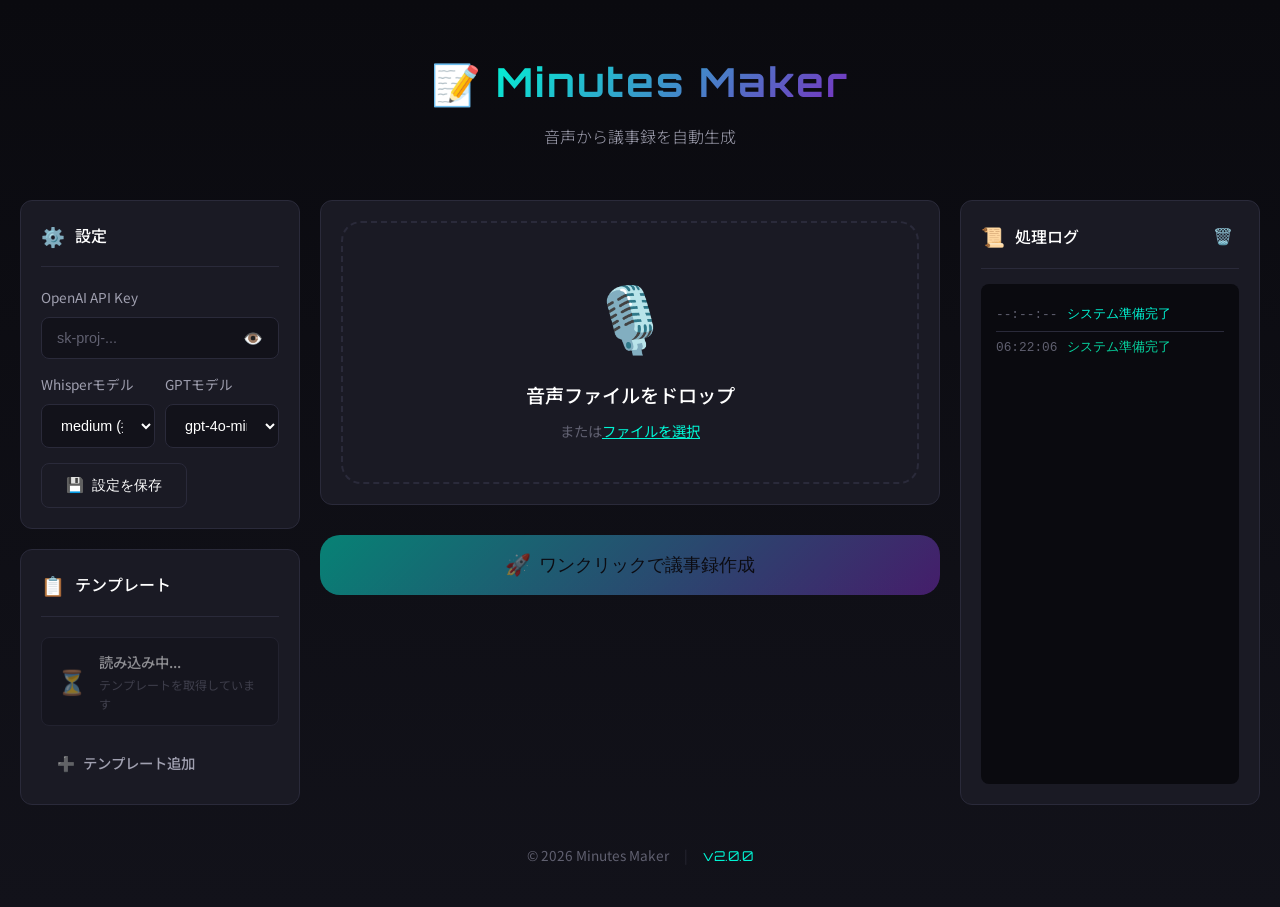
==== web/index.html @ 72e7432a "初期コミット: 会議議事録自動作成アプリ - Whisperによる音声文字起こし - ChatGPT APIによる要約 - Excelテンプレートへの自動書き込み - FastAPI + HTML/C" ====
<!DOCTYPE html>
<html lang="ja">
<head>
    <meta charset="UTF-8">
    <meta name="viewport" content="width=device-width, initial-scale=1.0">
    <title>議事録メーカー | Minutes Maker</title>
    <link rel="preconnect" href="https://fonts.googleapis.com">
    <link rel="preconnect" href="https://fonts.gstatic.com" crossorigin>
    <link href="https://fonts.googleapis.com/css2?family=Noto+Sans+JP:wght@300;400;500;700&family=Orbitron:wght@400;700&display=swap" rel="stylesheet">
    <link rel="stylesheet" href="static/style.css">
</head>
<body>
    <div class="app-container">
        <!-- ヘッダー -->
        <header class="header">
            <div class="logo">
                <span class="logo-icon">📝</span>
                <h1>Minutes Maker</h1>
            </div>
            <p class="tagline">音声から議事録を自動生成</p>
        </header>

        <!-- メインコンテンツ -->
        <main class="main-content">
            <!-- 左パネル: 設定 -->
            <aside class="sidebar">
                <div class="card settings-card">
                    <h2 class="card-title">
                        <span class="icon">⚙️</span>
                        設定
                    </h2>
                    
                    <div class="form-group">
                        <label for="api-key">OpenAI API Key</label>
                        <div class="input-with-icon">
                            <input type="password" id="api-key" placeholder="sk-proj-..." />
                            <button class="icon-btn toggle-visibility" title="表示切替">👁️</button>
                        </div>
                    </div>

                    <div class="form-row">
                        <div class="form-group">
                            <label for="whisper-model">Whisperモデル</label>
                            <select id="whisper-model">
                                <option value="tiny">tiny (最速)</option>
                                <option value="base">base</option>
                                <option value="small">small</option>
                                <option value="medium" selected>medium (推奨)</option>
                                <option value="large">large (高精度)</option>
                            </select>
                        </div>
                        <div class="form-group">
                            <label for="gpt-model">GPTモデル</label>
                            <select id="gpt-model">
                                <option value="gpt-4o-mini" selected>gpt-4o-mini</option>
                                <option value="gpt-4o">gpt-4o</option>
                                <option value="gpt-4-turbo">gpt-4-turbo</option>
                            </select>
                        </div>
                    </div>

                    <button class="btn btn-secondary save-settings">
                        <span class="icon">💾</span>
                        設定を保存
                    </button>
                </div>

                <!-- テンプレート選択 -->
                <div class="card template-card">
                    <h2 class="card-title">
                        <span class="icon">📋</span>
                        テンプレート
                    </h2>
                    
                    <div class="template-list">
                        <!-- テンプレートは動的に読み込まれます -->
                        <div class="template-item" style="opacity: 0.5;">
                            <div class="template-icon">⏳</div>
                            <div class="template-info">
                                <h3>読み込み中...</h3>
                                <p>テンプレートを取得しています</p>
                            </div>
                        </div>
                    </div>

                    <a href="/template-manager" class="btn btn-ghost add-template">
                        <span class="icon">➕</span>
                        テンプレート追加
                    </a>
                </div>
            </aside>

            <!-- 中央パネル: メイン操作 -->
            <section class="main-panel">
                <!-- アップロードエリア -->
                <div class="card upload-card">
                    <div class="upload-zone" id="upload-zone">
                        <div class="upload-content">
                            <div class="upload-icon">🎙️</div>
                            <h3>音声ファイルをドロップ</h3>
                            <p>または<span class="browse-link">ファイルを選択</span></p>
                            <input type="file" id="audio-file" accept=".m4a,.mp3,.wav,.mp4,.webm,.ogg,.flac" hidden />
                        </div>
                        <div class="file-info hidden" id="file-info">
                            <div class="file-icon">🎵</div>
                            <div class="file-details">
                                <span class="file-name" id="file-name">audio.m4a</span>
                                <span class="file-size" id="file-size">12.4 MB</span>
                            </div>
                            <button class="icon-btn remove-file" title="削除">✕</button>
                        </div>
                    </div>
                </div>

                <!-- 実行ボタン -->
                <button class="btn btn-primary run-btn" id="run-btn" disabled>
                    <span class="btn-icon">🚀</span>
                    <span class="btn-text">ワンクリックで議事録作成</span>
                    <div class="btn-glow"></div>
                </button>

                <!-- プログレス表示 -->
                <div class="card progress-card hidden" id="progress-card">
                    <div class="progress-header">
                        <h3 id="progress-title">処理中...</h3>
                        <span class="progress-percent" id="progress-percent">0%</span>
                    </div>
                    <div class="progress-bar">
                        <div class="progress-fill" id="progress-fill"></div>
                    </div>
                    <div class="progress-steps">
                        <div class="step" id="step-1">
                            <div class="step-icon">🎙️</div>
                            <span>文字起こし</span>
                        </div>
                        <div class="step" id="step-2">
                            <div class="step-icon">🤖</div>
                            <span>AI要約</span>
                        </div>
                        <div class="step" id="step-3">
                            <div class="step-icon">📊</div>
                            <span>Excel生成</span>
                        </div>
                    </div>
                </div>

                <!-- 結果表示 -->
                <div class="card result-card hidden" id="result-card">
                    <div class="result-header">
                        <div class="result-icon success">✅</div>
                        <h3>議事録作成完了！</h3>
                    </div>
                    
                    <!-- 文字起こし結果 -->
                    <div class="result-section">
                        <div class="result-section-header" onclick="toggleSection('transcript-section')">
                            <h4>🎙️ 文字起こし結果</h4>
                            <span class="toggle-icon">▼</span>
                        </div>
                        <div class="result-section-content" id="transcript-section">
                            <pre id="transcript-text" style="white-space: pre-wrap; font-size: 0.85rem; max-height: 200px; overflow-y: auto; background: var(--bg-primary); padding: 15px; border-radius: 8px;"></pre>
                        </div>
                    </div>
                    
                    <!-- AI要約結果 -->
                    <div class="result-section">
                        <div class="result-section-header" onclick="toggleSection('summary-section')">
                            <h4>🤖 AI要約結果</h4>
                            <span class="toggle-icon">▼</span>
                        </div>
                        <div class="result-section-content" id="summary-section">
                            <div id="summary-content" style="font-size: 0.9rem;"></div>
                        </div>
                    </div>
                    
                    <!-- ファイル情報 -->
                    <div class="result-file" style="margin-top: 20px;">
                        <div class="file-preview">
                            <span class="excel-icon">📊</span>
                            <div class="file-info">
                                <span class="file-name" id="result-filename">所属長会議_meeting_20260108.xlsx</span>
                                <span class="file-path" id="result-path">output/</span>
                            </div>
                        </div>
                        <div class="result-actions">
                            <button class="btn btn-secondary" id="download-btn">
                                <span class="icon">⬇️</span>
                                ダウンロード
                            </button>
                            <button class="btn btn-ghost" id="open-folder-btn">
                                <span class="icon">📁</span>
                                フォルダを開く
                            </button>
                        </div>
                    </div>
                </div>
                
                <script>
                    function toggleSection(sectionId) {
                        const section = document.getElementById(sectionId);
                        const header = section.previousElementSibling;
                        const icon = header.querySelector('.toggle-icon');
                        
                        if (section.style.display === 'none') {
                            section.style.display = 'block';
                            icon.textContent = '▼';
                        } else {
                            section.style.display = 'none';
                            icon.textContent = '▶';
                        }
                    }
                </script>
            </section>

            <!-- 右パネル: ログ -->
            <aside class="log-panel">
                <div class="card log-card">
                    <div class="log-header">
                        <h2 class="card-title">
                            <span class="icon">📜</span>
                            処理ログ
                        </h2>
                        <button class="icon-btn clear-log" title="クリア">🗑️</button>
                    </div>
                    <div class="log-content" id="log-content">
                        <div class="log-entry info">
                            <span class="log-time">--:--:--</span>
                            <span class="log-message">システム準備完了</span>
                        </div>
                    </div>
                </div>
            </aside>
        </main>

        <!-- フッター -->
        <footer class="footer">
            <span>© 2026 Minutes Maker</span>
            <span class="separator">|</span>
            <span class="version">v2.0.0</span>
        </footer>
    </div>

    <script src="static/app.js"></script>
</body>
</html>
---- web/static/style.css ----
/* ========================================
   議事録メーカー - Minutes Maker
   Modern Dark Theme with Neon Accents
   ======================================== */

:root {
    /* カラーパレット */
    --bg-primary: #0a0a0f;
    --bg-secondary: #12121a;
    --bg-card: #1a1a24;
    --bg-card-hover: #22222e;
    
    --accent-primary: #00f5d4;
    --accent-secondary: #7b2cbf;
    --accent-tertiary: #f72585;
    --accent-warning: #ffd60a;
    --accent-success: #06d6a0;
    --accent-error: #ef476f;
    
    --text-primary: #ffffff;
    --text-secondary: #a0a0b0;
    --text-muted: #606070;
    
    --border-color: #2a2a3a;
    --border-glow: rgba(0, 245, 212, 0.3);
    
    /* グラデーション */
    --gradient-primary: linear-gradient(135deg, var(--accent-primary), var(--accent-secondary));
    --gradient-bg: linear-gradient(180deg, #0a0a0f 0%, #12121a 100%);
    
    /* シャドウ */
    --shadow-sm: 0 2px 8px rgba(0, 0, 0, 0.3);
    --shadow-md: 0 4px 20px rgba(0, 0, 0, 0.4);
    --shadow-lg: 0 8px 40px rgba(0, 0, 0, 0.5);
    --shadow-glow: 0 0 30px rgba(0, 245, 212, 0.2);
    
    /* トランジション */
    --transition-fast: 0.15s ease;
    --transition-normal: 0.3s ease;
    --transition-slow: 0.5s ease;
    
    /* ボーダー半径 */
    --radius-sm: 8px;
    --radius-md: 12px;
    --radius-lg: 20px;
    --radius-full: 9999px;
}

/* ========================================
   リセット & ベース
   ======================================== */

*, *::before, *::after {
    margin: 0;
    padding: 0;
    box-sizing: border-box;
}

html {
    font-size: 16px;
    scroll-behavior: smooth;
}

body {
    font-family: 'Noto Sans JP', -apple-system, BlinkMacSystemFont, sans-serif;
    background: var(--gradient-bg);
    color: var(--text-primary);
    min-height: 100vh;
    line-height: 1.6;
    -webkit-font-smoothing: antialiased;
}

/* ========================================
   アプリコンテナ
   ======================================== */

.app-container {
    display: flex;
    flex-direction: column;
    min-height: 100vh;
    max-width: 1600px;
    margin: 0 auto;
    padding: 20px;
}

/* ========================================
   ヘッダー
   ======================================== */

.header {
    text-align: center;
    padding: 30px 0;
    margin-bottom: 20px;
}

.logo {
    display: flex;
    align-items: center;
    justify-content: center;
    gap: 15px;
    margin-bottom: 10px;
}

.logo-icon {
    font-size: 2.5rem;
    animation: float 3s ease-in-out infinite;
}

@keyframes float {
    0%, 100% { transform: translateY(0); }
    50% { transform: translateY(-8px); }
}

.logo h1 {
    font-family: 'Orbitron', sans-serif;
    font-size: 2.5rem;
    font-weight: 700;
    background: var(--gradient-primary);
    -webkit-background-clip: text;
    -webkit-text-fill-color: transparent;
    background-clip: text;
    letter-spacing: 2px;
}

.tagline {
    color: var(--text-secondary);
    font-size: 1rem;
    font-weight: 300;
}

/* ========================================
   メインコンテンツ
   ======================================== */

.main-content {
    display: grid;
    grid-template-columns: 280px 1fr 300px;
    gap: 20px;
    flex: 1;
}

/* ========================================
   カード
   ======================================== */

.card {
    background: var(--bg-card);
    border: 1px solid var(--border-color);
    border-radius: var(--radius-md);
    padding: 20px;
    transition: var(--transition-normal);
}

.card:hover {
    border-color: var(--accent-primary);
    box-shadow: var(--shadow-glow);
}

.card-title {
    display: flex;
    align-items: center;
    gap: 10px;
    font-size: 1rem;
    font-weight: 500;
    color: var(--text-primary);
    margin-bottom: 20px;
    padding-bottom: 15px;
    border-bottom: 1px solid var(--border-color);
}

.card-title .icon {
    font-size: 1.2rem;
}

/* ========================================
   サイドバー
   ======================================== */

.sidebar {
    display: flex;
    flex-direction: column;
    gap: 20px;
}

/* フォームグループ */
.form-group {
    margin-bottom: 15px;
}

.form-group label {
    display: block;
    font-size: 0.85rem;
    color: var(--text-secondary);
    margin-bottom: 8px;
}

.form-row {
    display: grid;
    grid-template-columns: 1fr 1fr;
    gap: 10px;
}

/* インプット */
input, select {
    width: 100%;
    padding: 12px 15px;
    background: var(--bg-secondary);
    border: 1px solid var(--border-color);
    border-radius: var(--radius-sm);
    color: var(--text-primary);
    font-size: 0.9rem;
    transition: var(--transition-fast);
}

input:focus, select:focus {
    outline: none;
    border-color: var(--accent-primary);
    box-shadow: 0 0 0 3px rgba(0, 245, 212, 0.1);
}

input::placeholder {
    color: var(--text-muted);
}

.input-with-icon {
    position: relative;
    display: flex;
    align-items: center;
}

.input-with-icon input {
    padding-right: 45px;
}

.input-with-icon .icon-btn {
    position: absolute;
    right: 10px;
}

/* ========================================
   テンプレートリスト
   ======================================== */

.template-list {
    display: flex;
    flex-direction: column;
    gap: 10px;
    margin-bottom: 15px;
}

.template-item {
    display: flex;
    align-items: center;
    gap: 12px;
    padding: 12px 15px;
    background: var(--bg-secondary);
    border: 1px solid var(--border-color);
    border-radius: var(--radius-sm);
    cursor: pointer;
    transition: var(--transition-fast);
}

.template-item:hover {
    background: var(--bg-card-hover);
    border-color: var(--accent-primary);
}

.template-item.active {
    background: rgba(0, 245, 212, 0.1);
    border-color: var(--accent-primary);
}

.template-icon {
    font-size: 1.5rem;
}

.template-info h3 {
    font-size: 0.9rem;
    font-weight: 500;
    margin-bottom: 2px;
}

.template-info p {
    font-size: 0.75rem;
    color: var(--text-muted);
}

.check-mark {
    margin-left: auto;
    color: var(--accent-primary);
    font-weight: bold;
    opacity: 0;
    transition: var(--transition-fast);
}

.template-item.active .check-mark {
    opacity: 1;
}

/* ========================================
   ボタン
   ======================================== */

.btn {
    display: inline-flex;
    align-items: center;
    justify-content: center;
    gap: 8px;
    padding: 12px 24px;
    font-size: 0.9rem;
    font-weight: 500;
    border: none;
    border-radius: var(--radius-sm);
    cursor: pointer;
    transition: var(--transition-normal);
    text-decoration: none;
}

.btn:disabled {
    opacity: 0.5;
    cursor: not-allowed;
}

.btn-primary {
    position: relative;
    background: var(--gradient-primary);
    color: var(--bg-primary);
    font-size: 1.1rem;
    padding: 18px 40px;
    border-radius: var(--radius-lg);
    overflow: hidden;
}

.btn-primary:not(:disabled):hover {
    transform: translateY(-2px);
    box-shadow: var(--shadow-glow), var(--shadow-md);
}

.btn-primary:not(:disabled):active {
    transform: translateY(0);
}

.btn-glow {
    position: absolute;
    inset: 0;
    background: linear-gradient(90deg, transparent, rgba(255,255,255,0.3), transparent);
    transform: translateX(-100%);
}

.btn-primary:not(:disabled):hover .btn-glow {
    animation: shimmer 1.5s infinite;
}

@keyframes shimmer {
    100% { transform: translateX(100%); }
}

.btn-secondary {
    background: var(--bg-card);
    color: var(--text-primary);
    border: 1px solid var(--border-color);
}

.btn-secondary:hover {
    background: var(--bg-card-hover);
    border-color: var(--accent-primary);
}

.btn-ghost {
    background: transparent;
    color: var(--text-secondary);
    padding: 10px 16px;
}

.btn-ghost:hover {
    color: var(--accent-primary);
    background: rgba(0, 245, 212, 0.1);
}

.icon-btn {
    display: flex;
    align-items: center;
    justify-content: center;
    width: 32px;
    height: 32px;
    background: transparent;
    border: none;
    border-radius: var(--radius-sm);
    cursor: pointer;
    transition: var(--transition-fast);
    font-size: 1rem;
}

.icon-btn:hover {
    background: var(--bg-card-hover);
}

/* ========================================
   メインパネル
   ======================================== */

.main-panel {
    display: flex;
    flex-direction: column;
    gap: 20px;
}

/* アップロードゾーン */
.upload-zone {
    position: relative;
    min-height: 200px;
    border: 2px dashed var(--border-color);
    border-radius: var(--radius-lg);
    display: flex;
    align-items: center;
    justify-content: center;
    transition: var(--transition-normal);
    cursor: pointer;
}

.upload-zone:hover,
.upload-zone.dragover {
    border-color: var(--accent-primary);
    background: rgba(0, 245, 212, 0.05);
}

.upload-zone.dragover {
    transform: scale(1.02);
}

.upload-content {
    text-align: center;
    padding: 40px;
}

.upload-icon {
    font-size: 4rem;
    margin-bottom: 15px;
    animation: pulse 2s ease-in-out infinite;
}

@keyframes pulse {
    0%, 100% { transform: scale(1); opacity: 1; }
    50% { transform: scale(1.1); opacity: 0.8; }
}

.upload-content h3 {
    font-size: 1.2rem;
    font-weight: 500;
    margin-bottom: 8px;
}

.upload-content p {
    color: var(--text-muted);
    font-size: 0.9rem;
}

.browse-link {
    color: var(--accent-primary);
    cursor: pointer;
    text-decoration: underline;
}

.file-info {
    display: flex;
    align-items: center;
    gap: 15px;
    padding: 20px 30px;
    width: 100%;
}

.file-icon {
    font-size: 2.5rem;
}

.file-details {
    display: flex;
    flex-direction: column;
    flex: 1;
}

.file-name {
    font-weight: 500;
    font-size: 1rem;
}

.file-size {
    font-size: 0.85rem;
    color: var(--text-muted);
}

.hidden {
    display: none !important;
}

/* 実行ボタン */
.run-btn {
    width: 100%;
    margin: 10px 0;
}

.run-btn .btn-icon {
    font-size: 1.3rem;
}

/* ========================================
   プログレス
   ======================================== */

.progress-card {
    padding: 25px;
}

.progress-header {
    display: flex;
    justify-content: space-between;
    align-items: center;
    margin-bottom: 15px;
}

.progress-header h3 {
    font-size: 1rem;
    font-weight: 500;
}

.progress-percent {
    font-family: 'Orbitron', sans-serif;
    font-size: 1.2rem;
    color: var(--accent-primary);
}

.progress-bar {
    height: 8px;
    background: var(--bg-secondary);
    border-radius: var(--radius-full);
    overflow: hidden;
    margin-bottom: 25px;
}

.progress-fill {
    height: 100%;
    width: 0%;
    background: var(--gradient-primary);
    border-radius: var(--radius-full);
    transition: width 0.5s ease;
}

.progress-steps {
    display: flex;
    justify-content: space-between;
}

.step {
    display: flex;
    flex-direction: column;
    align-items: center;
    gap: 8px;
    opacity: 0.4;
    transition: var(--transition-normal);
}

.step.active {
    opacity: 1;
}

.step.completed {
    opacity: 1;
}

.step.completed .step-icon {
    background: var(--accent-success);
}

.step-icon {
    width: 50px;
    height: 50px;
    display: flex;
    align-items: center;
    justify-content: center;
    background: var(--bg-secondary);
    border-radius: 50%;
    font-size: 1.3rem;
    transition: var(--transition-normal);
}

.step.active .step-icon {
    background: var(--accent-primary);
    animation: pulse 1s ease-in-out infinite;
}

.step span {
    font-size: 0.8rem;
    color: var(--text-secondary);
}

/* ========================================
   結果カード
   ======================================== */

.result-card {
    padding: 30px;
}

.result-header {
    display: flex;
    align-items: center;
    gap: 15px;
    margin-bottom: 25px;
}

.result-icon {
    width: 60px;
    height: 60px;
    display: flex;
    align-items: center;
    justify-content: center;
    border-radius: 50%;
    font-size: 1.8rem;
}

.result-icon.success {
    background: rgba(6, 214, 160, 0.2);
}

.result-header h3 {
    font-size: 1.3rem;
    font-weight: 600;
}

.result-file {
    background: var(--bg-secondary);
    border-radius: var(--radius-md);
    padding: 20px;
}

.file-preview {
    display: flex;
    align-items: center;
    gap: 15px;
    margin-bottom: 20px;
}

.excel-icon {
    font-size: 2.5rem;
}

.file-preview .file-info {
    padding: 0;
    flex-direction: column;
    align-items: flex-start;
}

.file-path {
    font-size: 0.8rem;
    color: var(--text-muted);
}

.result-actions {
    display: flex;
    gap: 10px;
}

/* ========================================
   ログパネル
   ======================================== */

.log-panel {
    display: flex;
    flex-direction: column;
}

.log-card {
    flex: 1;
    display: flex;
    flex-direction: column;
}

.log-header {
    display: flex;
    justify-content: space-between;
    align-items: center;
    margin-bottom: 15px;
    padding-bottom: 15px;
    border-bottom: 1px solid var(--border-color);
}

.log-header .card-title {
    margin: 0;
    padding: 0;
    border: 0;
}

.log-content {
    flex: 1;
    background: var(--bg-primary);
    border-radius: var(--radius-sm);
    padding: 15px;
    font-family: 'SF Mono', 'Monaco', 'Inconsolata', monospace;
    font-size: 0.8rem;
    overflow-y: auto;
    max-height: 500px;
}

.log-entry {
    display: flex;
    gap: 10px;
    padding: 6px 0;
    border-bottom: 1px solid var(--border-color);
}

.log-entry:last-child {
    border-bottom: none;
}

.log-time {
    color: var(--text-muted);
    flex-shrink: 0;
}

.log-message {
    color: var(--text-secondary);
    word-break: break-all;
}

.log-entry.info .log-message {
    color: var(--accent-primary);
}

.log-entry.success .log-message {
    color: var(--accent-success);
}

.log-entry.error .log-message {
    color: var(--accent-error);
}

.log-entry.warning .log-message {
    color: var(--accent-warning);
}

/* ========================================
   結果セクション
   ======================================== */

.result-section {
    margin-bottom: 15px;
    border: 1px solid var(--border-color);
    border-radius: 8px;
    overflow: hidden;
}

.result-section-header {
    display: flex;
    justify-content: space-between;
    align-items: center;
    padding: 12px 15px;
    background: var(--bg-secondary);
    cursor: pointer;
    transition: background 0.2s;
}

.result-section-header:hover {
    background: var(--bg-tertiary);
}

.result-section-header h4 {
    margin: 0;
    font-size: 0.95rem;
    color: var(--text-primary);
}

.toggle-icon {
    color: var(--text-muted);
    font-size: 0.8rem;
    transition: transform 0.2s;
}

.result-section-content {
    padding: 15px;
    background: var(--bg-primary);
    border-top: 1px solid var(--border-color);
}

.summary-item {
    margin-bottom: 12px;
    padding-bottom: 12px;
    border-bottom: 1px solid var(--border-color);
}

.summary-item:last-child {
    margin-bottom: 0;
    padding-bottom: 0;
    border-bottom: none;
}

.summary-item-label {
    font-weight: 600;
    color: var(--accent-primary);
    margin-bottom: 5px;
    font-size: 0.9rem;
}

.summary-item-value {
    color: var(--text-secondary);
    line-height: 1.5;
    white-space: pre-wrap;
}

/* ========================================
   フッター
   ======================================== */

.footer {
    display: flex;
    align-items: center;
    justify-content: center;
    gap: 15px;
    padding: 20px;
    margin-top: 20px;
    color: var(--text-muted);
    font-size: 0.85rem;
}

.separator {
    opacity: 0.3;
}

.version {
    font-family: 'Orbitron', sans-serif;
    color: var(--accent-primary);
}

/* ========================================
   レスポンシブ
   ======================================== */

@media (max-width: 1200px) {
    .main-content {
        grid-template-columns: 250px 1fr;
    }
    
    .log-panel {
        display: none;
    }
}

@media (max-width: 900px) {
    .main-content {
        grid-template-columns: 1fr;
    }
    
    .sidebar {
        order: 2;
    }
    
    .main-panel {
        order: 1;
    }
}

@media (max-width: 600px) {
    .app-container {
        padding: 10px;
    }
    
    .logo h1 {
        font-size: 1.8rem;
    }
    
    .card {
        padding: 15px;
    }
    
    .form-row {
        grid-template-columns: 1fr;
    }
    
    .btn-primary {
        padding: 15px 25px;
        font-size: 1rem;
    }
}

/* ========================================
   アニメーション
   ======================================== */

@keyframes fadeIn {
    from { opacity: 0; transform: translateY(10px); }
    to { opacity: 1; transform: translateY(0); }
}

.card {
    animation: fadeIn 0.5s ease forwards;
}

.sidebar .card:nth-child(1) { animation-delay: 0.1s; }
.sidebar .card:nth-child(2) { animation-delay: 0.2s; }
.main-panel .card:nth-child(1) { animation-delay: 0.15s; }
.log-panel .card { animation-delay: 0.25s; }

/* スクロールバー */
::-webkit-scrollbar {
    width: 8px;
    height: 8px;
}

::-webkit-scrollbar-track {
    background: var(--bg-secondary);
    border-radius: var(--radius-full);
}

::-webkit-scrollbar-thumb {
    background: var(--border-color);
    border-radius: var(--radius-full);
}

::-webkit-scrollbar-thumb:hover {
    background: var(--text-muted);
}
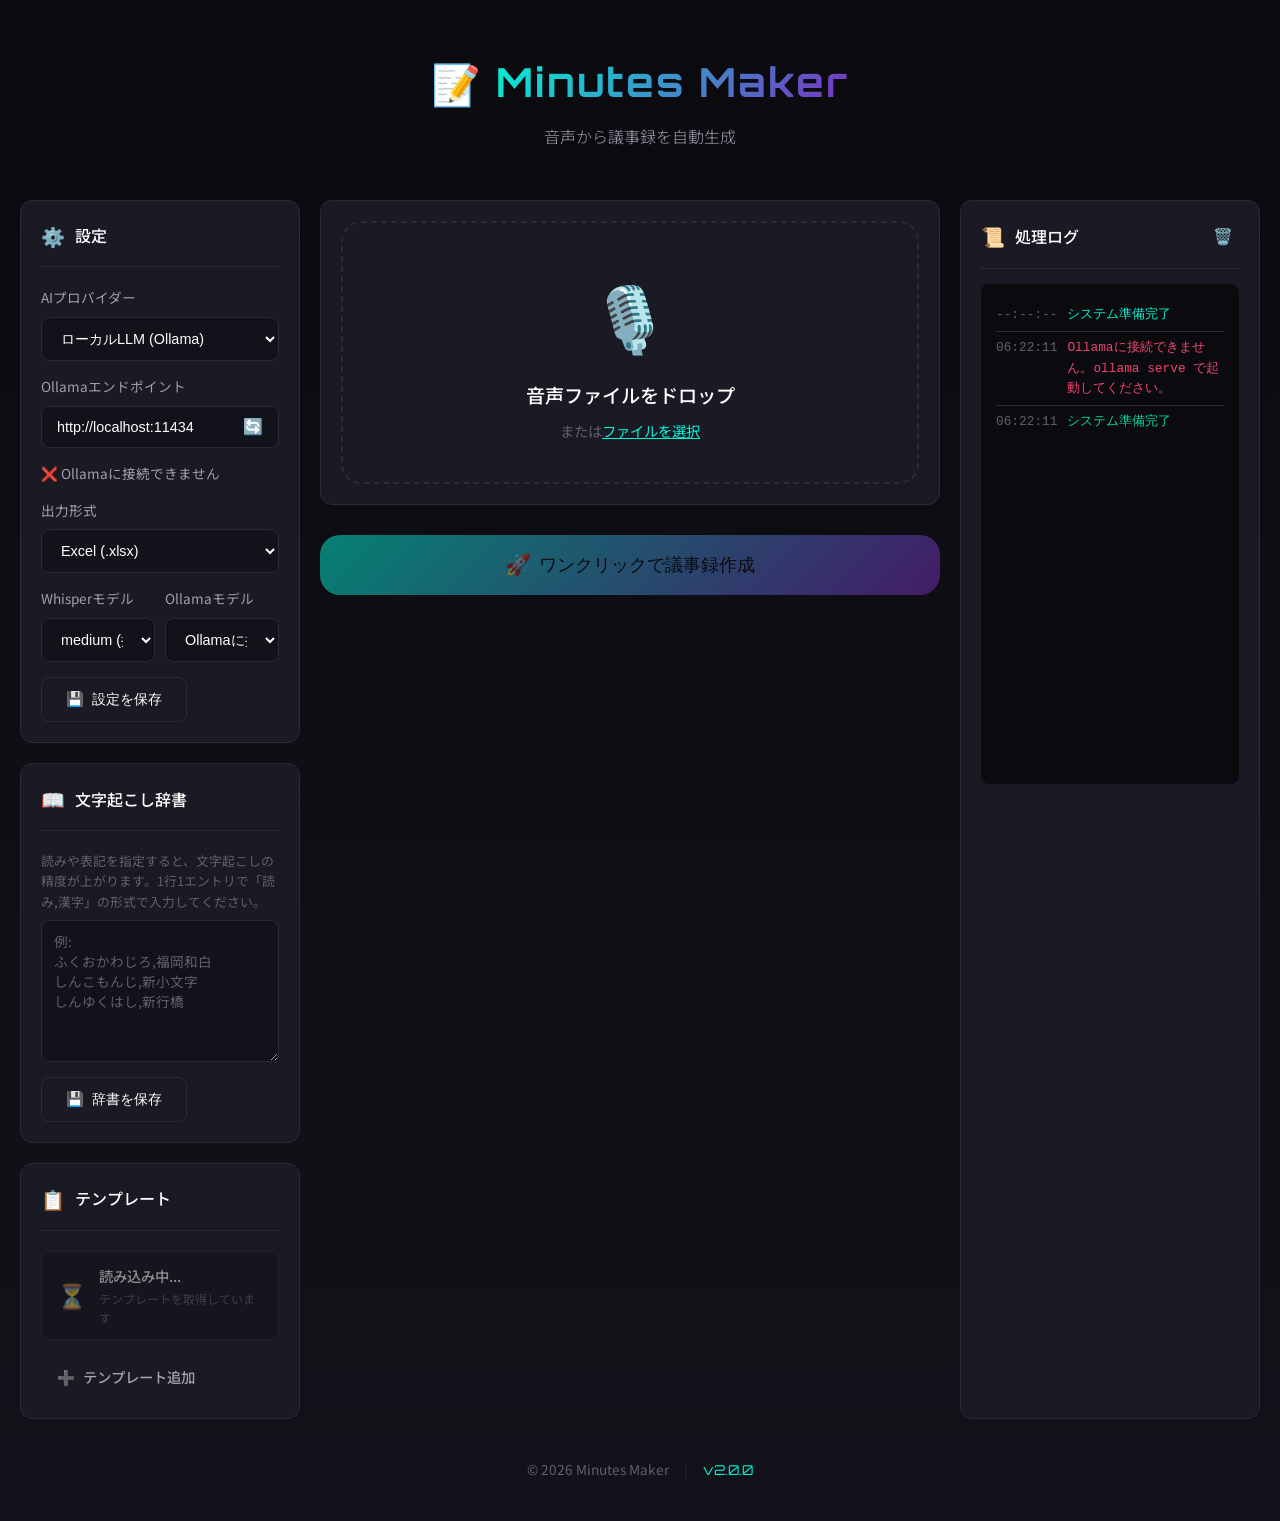
==== commit 5688e4fb: "AI駆動セットアップ、出力形式(Excel/テキスト/Word)、文字起こし辞書機能を追加 - SETUP.md: AIエージェント向けセットアップ指示書 - scripts/setup_mac.sh" ====
--- a/web/index.html
+++ b/web/index.html
@@ -31,11 +31,57 @@
                     </h2>
                     
                     <div class="form-group">
-                        <label for="api-key">OpenAI API Key</label>
-                        <div class="input-with-icon">
-                            <input type="password" id="api-key" placeholder="sk-proj-..." />
-                            <button class="icon-btn toggle-visibility" title="表示切替">👁️</button>
-                        </div>
+                        <label for="ai-provider">AIプロバイダー</label>
+                        <select id="ai-provider">
+                            <option value="ollama">ローカルLLM (Ollama)</option>
+                            <option value="openai">OpenAI (ChatGPT)</option>
+                            <option value="gemini">Google Gemini</option>
+                        </select>
+                    </div>
+
+                    <div id="ollama-settings">
+                        <div class="form-group">
+                            <label for="ollama-endpoint">Ollamaエンドポイント</label>
+                            <div class="input-with-icon">
+                                <input type="text" id="ollama-endpoint" value="http://localhost:11434" />
+                                <button class="icon-btn" id="ollama-refresh" title="接続確認・モデル更新">🔄</button>
+                            </div>
+                        </div>
+                        <div class="form-group">
+                            <label>
+                                <span id="ollama-status-icon">⏳</span>
+                                <span id="ollama-status-text">未確認</span>
+                            </label>
+                        </div>
+                    </div>
+
+                    <div id="openai-settings" style="display: none;">
+                        <div class="form-group">
+                            <label for="api-key">OpenAI API Key</label>
+                            <div class="input-with-icon">
+                                <input type="password" id="api-key" placeholder="sk-proj-..." />
+                                <button class="icon-btn toggle-visibility" data-target="api-key" title="表示切替">👁️</button>
+                            </div>
+                        </div>
+                    </div>
+
+                    <div id="gemini-settings" style="display: none;">
+                        <div class="form-group">
+                            <label for="gemini-api-key">Gemini API Key</label>
+                            <div class="input-with-icon">
+                                <input type="password" id="gemini-api-key" placeholder="AIza..." />
+                                <button class="icon-btn toggle-visibility" data-target="gemini-api-key" title="表示切替">👁️</button>
+                            </div>
+                        </div>
+                    </div>
+
+                    <div class="form-group">
+                        <label for="output-format">出力形式</label>
+                        <select id="output-format">
+                            <option value="excel" selected>Excel (.xlsx)</option>
+                            <option value="text">テキスト (.txt)</option>
+                            <option value="docx">Word (.docx)</option>
+                        </select>
                     </div>
 
                     <div class="form-row">
@@ -49,19 +95,43 @@
                                 <option value="large">large (高精度)</option>
                             </select>
                         </div>
-                        <div class="form-group">
-                            <label for="gpt-model">GPTモデル</label>
-                            <select id="gpt-model">
+                        <div class="form-group" id="model-select-group">
+                            <label for="gpt-model" id="model-label">AIモデル</label>
+                            <select id="ollama-model">
+                                <option value="">Ollamaに接続して取得...</option>
+                            </select>
+                            <select id="gpt-model" style="display: none;">
                                 <option value="gpt-4o-mini" selected>gpt-4o-mini</option>
                                 <option value="gpt-4o">gpt-4o</option>
                                 <option value="gpt-4-turbo">gpt-4-turbo</option>
                             </select>
+                            <select id="gemini-model" style="display: none;">
+                                <option value="gemini-2.0-flash" selected>Gemini 2.0 Flash</option>
+                                <option value="gemini-2.5-flash">Gemini 2.5 Flash</option>
+                                <option value="gemini-2.5-pro">Gemini 2.5 Pro</option>
+                            </select>
                         </div>
                     </div>
 
                     <button class="btn btn-secondary save-settings">
                         <span class="icon">💾</span>
                         設定を保存
+                    </button>
+                </div>
+
+                <!-- 文字起こし辞書 -->
+                <div class="card dictionary-card">
+                    <h2 class="card-title">
+                        <span class="icon">📖</span>
+                        文字起こし辞書
+                    </h2>
+                    <p class="card-desc" style="font-size: 0.8rem; color: var(--text-muted); margin-bottom: 8px;">
+                        読みや表記を指定すると、文字起こしの精度が上がります。1行1エントリで「読み,漢字」の形式で入力してください。
+                    </p>
+                    <textarea id="dictionary-text" rows="6" placeholder="例:&#10;ふくおかわじろ,福岡和白&#10;しんこもんじ,新小文字&#10;しんゆくはし,新行橋" class="dictionary-textarea"></textarea>
+                    <button class="btn btn-secondary save-dictionary" style="margin-top: 8px;">
+                        <span class="icon">💾</span>
+                        辞書を保存
                     </button>
                 </div>
 
@@ -138,8 +208,8 @@
                             <span>AI要約</span>
                         </div>
                         <div class="step" id="step-3">
-                            <div class="step-icon">📊</div>
-                            <span>Excel生成</span>
+                            <div class="step-icon">📄</div>
+                            <span>ファイル生成</span>
                         </div>
                     </div>
                 </div>
@@ -176,7 +246,7 @@
                     <!-- ファイル情報 -->
                     <div class="result-file" style="margin-top: 20px;">
                         <div class="file-preview">
-                            <span class="excel-icon">📊</span>
+                            <span class="file-type-icon">📄</span>
                             <div class="file-info">
                                 <span class="file-name" id="result-filename">所属長会議_meeting_20260108.xlsx</span>
                                 <span class="file-path" id="result-path">output/</span>
--- a/web/static/style.css
+++ b/web/static/style.css
@@ -222,6 +222,28 @@
     color: var(--text-muted);
 }
 
+.dictionary-textarea {
+    width: 100%;
+    padding: 10px 12px;
+    font-family: inherit;
+    font-size: 0.85rem;
+    border-radius: var(--radius-sm);
+    border: 1px solid var(--border-color);
+    background: var(--bg-secondary);
+    color: var(--text-primary);
+    resize: vertical;
+    min-height: 100px;
+}
+
+.dictionary-textarea::placeholder {
+    color: var(--text-muted);
+}
+
+.dictionary-textarea:focus {
+    outline: none;
+    border-color: var(--accent-primary);
+}
+
 .input-with-icon {
     position: relative;
     display: flex;
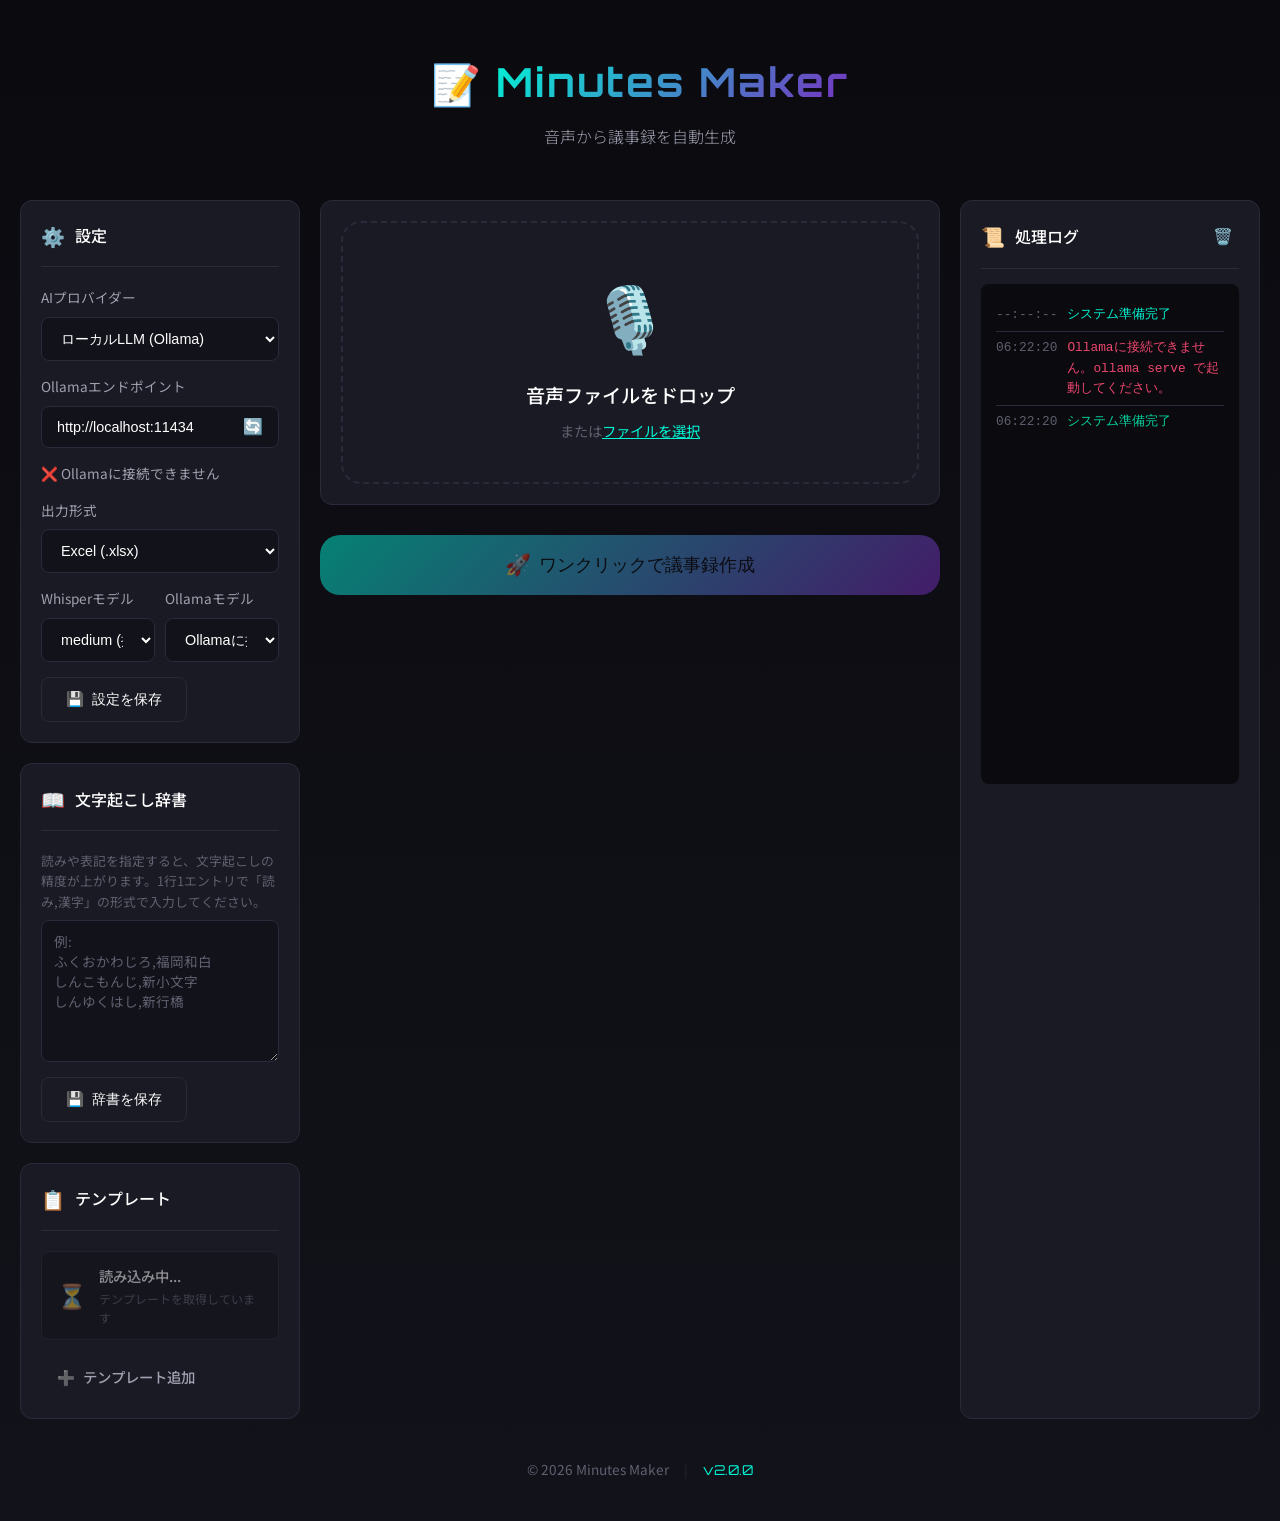
==== commit 09ad96e8: "文字起こし進捗表示: NDJSONストリームと音声位置バー - POST /api/process-stream でセグメント単位の進捗を配信 - execute_pipeline_sync で処理共" ====
--- a/web/index.html
+++ b/web/index.html
@@ -198,6 +198,18 @@
                     <div class="progress-bar">
                         <div class="progress-fill" id="progress-fill"></div>
                     </div>
+                    <div class="transcribe-progress-detail hidden" id="transcribe-progress-detail">
+                        <div class="transcribe-progress-label" id="transcribe-progress-label">音声を解析しています…</div>
+                        <div class="transcribe-audio-bar" title="音声のどの位置まで文字起こししたか">
+                            <div class="transcribe-audio-fill" id="transcribe-audio-fill"></div>
+                        </div>
+                        <div class="transcribe-time-row">
+                            <span id="transcribe-time-current">0:00</span>
+                            <span class="transcribe-time-sep">/</span>
+                            <span id="transcribe-time-total">—</span>
+                        </div>
+                        <div class="transcribe-preview" id="transcribe-preview"></div>
+                    </div>
                     <div class="progress-steps">
                         <div class="step" id="step-1">
                             <div class="step-icon">🎙️</div>
--- a/web/static/style.css
+++ b/web/static/style.css
@@ -529,6 +529,80 @@
    プログレス
    ======================================== */
 
+/* 文字起こし詳細（音声上の位置） */
+.transcribe-progress-detail {
+    margin-top: 4px;
+    margin-bottom: 20px;
+    padding: 12px 14px;
+    background: var(--bg-secondary);
+    border-radius: var(--radius-sm);
+    border: 1px solid var(--border-color);
+}
+
+.transcribe-progress-detail.hidden {
+    display: none;
+}
+
+.transcribe-progress-label {
+    font-size: 0.8rem;
+    color: var(--accent-primary);
+    margin-bottom: 8px;
+    font-weight: 500;
+}
+
+.transcribe-audio-bar {
+    height: 10px;
+    background: var(--bg-card);
+    border-radius: var(--radius-full);
+    overflow: hidden;
+    border: 1px solid var(--border-color);
+}
+
+.transcribe-audio-fill {
+    height: 100%;
+    width: 0%;
+    background: linear-gradient(90deg, var(--accent-secondary), var(--accent-primary));
+    border-radius: var(--radius-full);
+    transition: width 0.2s ease-out;
+}
+
+.transcribe-audio-fill.indeterminate {
+    width: 35% !important;
+    animation: transcribe-pulse-opacity 1s ease-in-out infinite;
+}
+
+@keyframes transcribe-pulse-opacity {
+    0%, 100% { opacity: 0.35; }
+    50% { opacity: 1; }
+}
+
+.transcribe-time-row {
+    display: flex;
+    align-items: center;
+    gap: 6px;
+    margin-top: 8px;
+    font-size: 0.8rem;
+    font-variant-numeric: tabular-nums;
+    color: var(--text-secondary);
+}
+
+.transcribe-time-sep {
+    color: var(--text-muted);
+}
+
+.transcribe-preview {
+    margin-top: 10px;
+    font-size: 0.78rem;
+    color: var(--text-muted);
+    line-height: 1.5;
+    max-height: 72px;
+    overflow-y: auto;
+    padding: 8px;
+    background: var(--bg-primary);
+    border-radius: 6px;
+    border: 1px solid var(--border-color);
+}
+
 .progress-card {
     padding: 25px;
 }
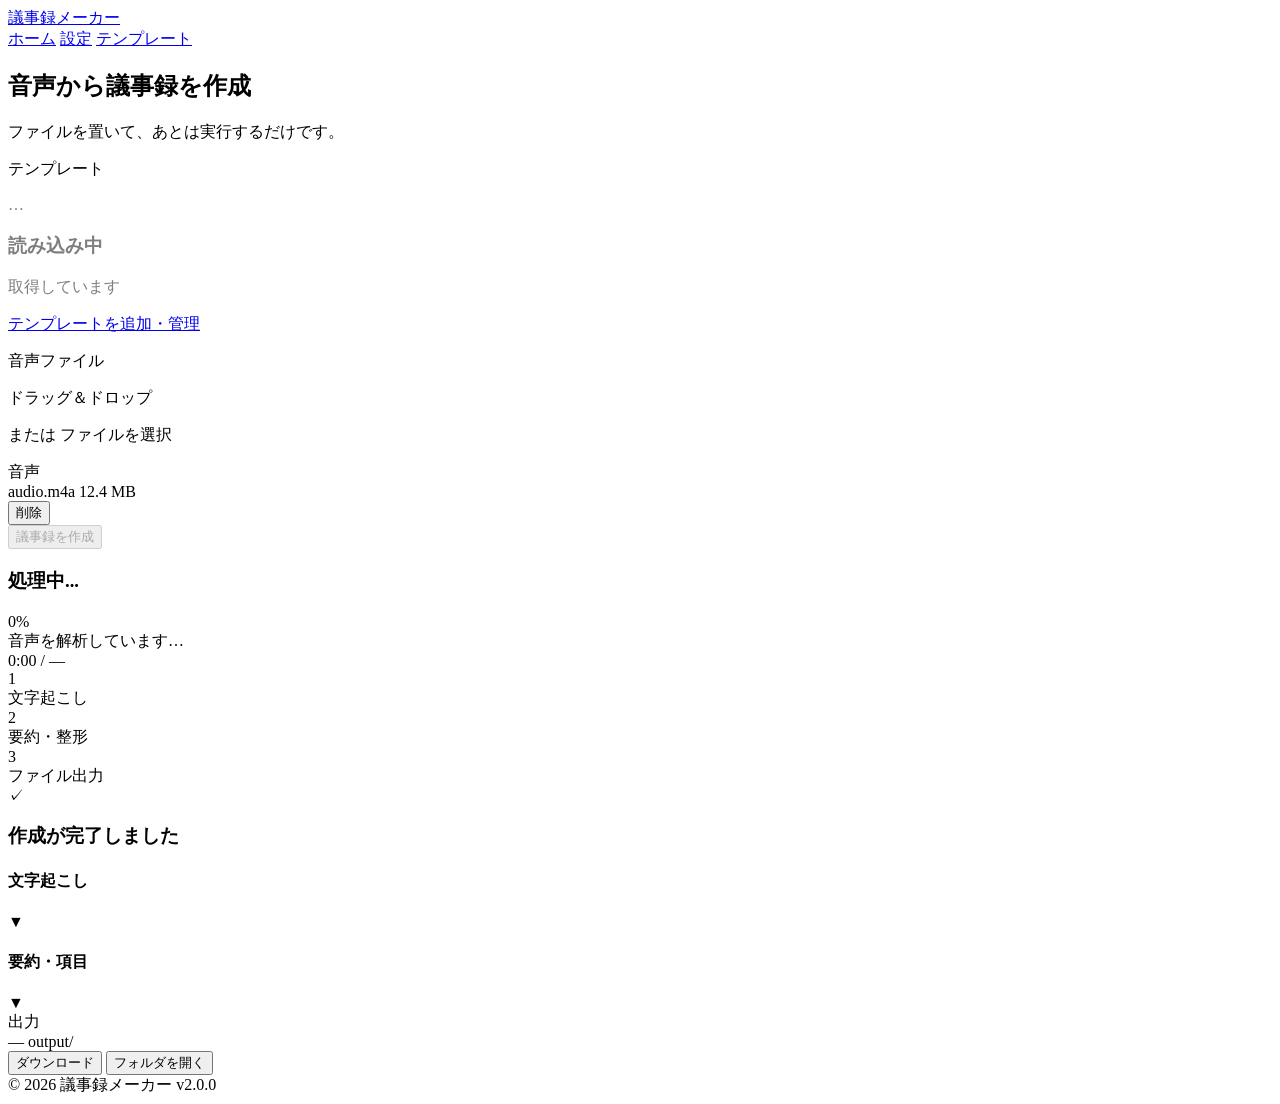
==== commit e42bd74e: "Web UI 刷新、設定ページ分離、静的ファイルマウント順の整理 - 業務向けデザイン調整（style.css） - 設定を web/settings.html に分離、/settings ルート追加" ====
--- a/web/index.html
+++ b/web/index.html
@@ -3,194 +3,71 @@
 <head>
     <meta charset="UTF-8">
     <meta name="viewport" content="width=device-width, initial-scale=1.0">
-    <title>議事録メーカー | Minutes Maker</title>
+    <title>議事録メーカー</title>
     <link rel="preconnect" href="https://fonts.googleapis.com">
     <link rel="preconnect" href="https://fonts.gstatic.com" crossorigin>
-    <link href="https://fonts.googleapis.com/css2?family=Noto+Sans+JP:wght@300;400;500;700&family=Orbitron:wght@400;700&display=swap" rel="stylesheet">
-    <link rel="stylesheet" href="static/style.css">
+    <link href="https://fonts.googleapis.com/css2?family=Noto+Sans+JP:wght@400;500;600;700&display=swap" rel="stylesheet">
+    <link rel="stylesheet" href="/static/style.css">
 </head>
-<body>
-    <div class="app-container">
-        <!-- ヘッダー -->
-        <header class="header">
-            <div class="logo">
-                <span class="logo-icon">📝</span>
-                <h1>Minutes Maker</h1>
-            </div>
-            <p class="tagline">音声から議事録を自動生成</p>
+<body data-page="home" class="page-home">
+    <div class="app-shell">
+        <header class="app-nav">
+            <a href="/" class="nav-brand">議事録メーカー</a>
+            <nav class="nav-links" aria-label="サイト内">
+                <a href="/" class="nav-link is-active">ホーム</a>
+                <a href="/settings" class="nav-link">設定</a>
+                <a href="/template-manager" class="nav-link">テンプレート</a>
+            </nav>
         </header>
 
-        <!-- メインコンテンツ -->
-        <main class="main-content">
-            <!-- 左パネル: 設定 -->
-            <aside class="sidebar">
-                <div class="card settings-card">
-                    <h2 class="card-title">
-                        <span class="icon">⚙️</span>
-                        設定
-                    </h2>
-                    
-                    <div class="form-group">
-                        <label for="ai-provider">AIプロバイダー</label>
-                        <select id="ai-provider">
-                            <option value="ollama">ローカルLLM (Ollama)</option>
-                            <option value="openai">OpenAI (ChatGPT)</option>
-                            <option value="gemini">Google Gemini</option>
-                        </select>
-                    </div>
+        <main class="home-main">
+            <section class="hero" aria-labelledby="hero-title">
+                <h1 id="hero-title" class="hero-title">音声から議事録を作成</h1>
+                <p class="hero-sub">ファイルを置いて、あとは実行するだけです。</p>
+            </section>
 
-                    <div id="ollama-settings">
-                        <div class="form-group">
-                            <label for="ollama-endpoint">Ollamaエンドポイント</label>
-                            <div class="input-with-icon">
-                                <input type="text" id="ollama-endpoint" value="http://localhost:11434" />
-                                <button class="icon-btn" id="ollama-refresh" title="接続確認・モデル更新">🔄</button>
-                            </div>
-                        </div>
-                        <div class="form-group">
-                            <label>
-                                <span id="ollama-status-icon">⏳</span>
-                                <span id="ollama-status-text">未確認</span>
-                            </label>
+            <section class="home-section" aria-labelledby="sec-template">
+                <p id="sec-template" class="section-label">テンプレート</p>
+                <div class="template-list template-list--chips">
+                    <div class="template-item" style="opacity: 0.5;">
+                        <div class="template-icon"><span class="template-icon-letter">…</span></div>
+                        <div class="template-info">
+                            <h3>読み込み中</h3>
+                            <p>取得しています</p>
                         </div>
                     </div>
+                </div>
+                <a href="/template-manager" class="link-subtle">テンプレートを追加・管理</a>
+            </section>
 
-                    <div id="openai-settings" style="display: none;">
-                        <div class="form-group">
-                            <label for="api-key">OpenAI API Key</label>
-                            <div class="input-with-icon">
-                                <input type="password" id="api-key" placeholder="sk-proj-..." />
-                                <button class="icon-btn toggle-visibility" data-target="api-key" title="表示切替">👁️</button>
-                            </div>
-                        </div>
-                    </div>
-
-                    <div id="gemini-settings" style="display: none;">
-                        <div class="form-group">
-                            <label for="gemini-api-key">Gemini API Key</label>
-                            <div class="input-with-icon">
-                                <input type="password" id="gemini-api-key" placeholder="AIza..." />
-                                <button class="icon-btn toggle-visibility" data-target="gemini-api-key" title="表示切替">👁️</button>
-                            </div>
-                        </div>
-                    </div>
-
-                    <div class="form-group">
-                        <label for="output-format">出力形式</label>
-                        <select id="output-format">
-                            <option value="excel" selected>Excel (.xlsx)</option>
-                            <option value="text">テキスト (.txt)</option>
-                            <option value="docx">Word (.docx)</option>
-                        </select>
-                    </div>
-
-                    <div class="form-row">
-                        <div class="form-group">
-                            <label for="whisper-model">Whisperモデル</label>
-                            <select id="whisper-model">
-                                <option value="tiny">tiny (最速)</option>
-                                <option value="base">base</option>
-                                <option value="small">small</option>
-                                <option value="medium" selected>medium (推奨)</option>
-                                <option value="large">large (高精度)</option>
-                            </select>
-                        </div>
-                        <div class="form-group" id="model-select-group">
-                            <label for="gpt-model" id="model-label">AIモデル</label>
-                            <select id="ollama-model">
-                                <option value="">Ollamaに接続して取得...</option>
-                            </select>
-                            <select id="gpt-model" style="display: none;">
-                                <option value="gpt-4o-mini" selected>gpt-4o-mini</option>
-                                <option value="gpt-4o">gpt-4o</option>
-                                <option value="gpt-4-turbo">gpt-4-turbo</option>
-                            </select>
-                            <select id="gemini-model" style="display: none;">
-                                <option value="gemini-2.0-flash" selected>Gemini 2.0 Flash</option>
-                                <option value="gemini-2.5-flash">Gemini 2.5 Flash</option>
-                                <option value="gemini-2.5-pro">Gemini 2.5 Pro</option>
-                            </select>
-                        </div>
-                    </div>
-
-                    <button class="btn btn-secondary save-settings">
-                        <span class="icon">💾</span>
-                        設定を保存
-                    </button>
-                </div>
-
-                <!-- 文字起こし辞書 -->
-                <div class="card dictionary-card">
-                    <h2 class="card-title">
-                        <span class="icon">📖</span>
-                        文字起こし辞書
-                    </h2>
-                    <p class="card-desc" style="font-size: 0.8rem; color: var(--text-muted); margin-bottom: 8px;">
-                        読みや表記を指定すると、文字起こしの精度が上がります。1行1エントリで「読み,漢字」の形式で入力してください。
-                    </p>
-                    <textarea id="dictionary-text" rows="6" placeholder="例:&#10;ふくおかわじろ,福岡和白&#10;しんこもんじ,新小文字&#10;しんゆくはし,新行橋" class="dictionary-textarea"></textarea>
-                    <button class="btn btn-secondary save-dictionary" style="margin-top: 8px;">
-                        <span class="icon">💾</span>
-                        辞書を保存
-                    </button>
-                </div>
-
-                <!-- テンプレート選択 -->
-                <div class="card template-card">
-                    <h2 class="card-title">
-                        <span class="icon">📋</span>
-                        テンプレート
-                    </h2>
-                    
-                    <div class="template-list">
-                        <!-- テンプレートは動的に読み込まれます -->
-                        <div class="template-item" style="opacity: 0.5;">
-                            <div class="template-icon">⏳</div>
-                            <div class="template-info">
-                                <h3>読み込み中...</h3>
-                                <p>テンプレートを取得しています</p>
-                            </div>
-                        </div>
-                    </div>
-
-                    <a href="/template-manager" class="btn btn-ghost add-template">
-                        <span class="icon">➕</span>
-                        テンプレート追加
-                    </a>
-                </div>
-            </aside>
-
-            <!-- 中央パネル: メイン操作 -->
-            <section class="main-panel">
-                <!-- アップロードエリア -->
-                <div class="card upload-card">
-                    <div class="upload-zone" id="upload-zone">
+            <section class="home-section home-section--upload">
+                <p class="section-label">音声ファイル</p>
+                <div class="card card-elevated upload-card">
+                    <div class="upload-zone upload-zone--modern" id="upload-zone">
                         <div class="upload-content">
-                            <div class="upload-icon">🎙️</div>
-                            <h3>音声ファイルをドロップ</h3>
-                            <p>または<span class="browse-link">ファイルを選択</span></p>
+                            <div class="upload-visual upload-visual--lg" aria-hidden="true"></div>
+                            <p class="upload-lead">ドラッグ＆ドロップ</p>
+                            <p class="upload-hint">または <span class="browse-link">ファイルを選択</span></p>
                             <input type="file" id="audio-file" accept=".m4a,.mp3,.wav,.mp4,.webm,.ogg,.flac" hidden />
                         </div>
                         <div class="file-info hidden" id="file-info">
-                            <div class="file-icon">🎵</div>
+                            <div class="file-icon file-thumb" aria-hidden="true">音声</div>
                             <div class="file-details">
                                 <span class="file-name" id="file-name">audio.m4a</span>
                                 <span class="file-size" id="file-size">12.4 MB</span>
                             </div>
-                            <button class="icon-btn remove-file" title="削除">✕</button>
+                            <button type="button" class="icon-btn remove-file" title="削除">削除</button>
                         </div>
                     </div>
                 </div>
 
-                <!-- 実行ボタン -->
-                <button class="btn btn-primary run-btn" id="run-btn" disabled>
-                    <span class="btn-icon">🚀</span>
-                    <span class="btn-text">ワンクリックで議事録作成</span>
-                    <div class="btn-glow"></div>
+                <button type="button" class="btn btn-primary btn-primary--xl run-btn" id="run-btn" disabled>
+                    <span class="btn-text">議事録を作成</span>
                 </button>
+            </section>
 
-                <!-- プログレス表示 -->
-                <div class="card progress-card hidden" id="progress-card">
+            <section class="home-section">
+                <div class="card card-elevated progress-card hidden" id="progress-card">
                     <div class="progress-header">
                         <h3 id="progress-title">処理中...</h3>
                         <span class="progress-percent" id="progress-percent">0%</span>
@@ -212,116 +89,85 @@
                     </div>
                     <div class="progress-steps">
                         <div class="step" id="step-1">
-                            <div class="step-icon">🎙️</div>
+                            <div class="step-icon"><span class="step-num">1</span></div>
                             <span>文字起こし</span>
                         </div>
                         <div class="step" id="step-2">
-                            <div class="step-icon">🤖</div>
-                            <span>AI要約</span>
+                            <div class="step-icon"><span class="step-num">2</span></div>
+                            <span>要約・整形</span>
                         </div>
                         <div class="step" id="step-3">
-                            <div class="step-icon">📄</div>
-                            <span>ファイル生成</span>
+                            <div class="step-icon"><span class="step-num">3</span></div>
+                            <span>ファイル出力</span>
                         </div>
                     </div>
                 </div>
+            </section>
 
-                <!-- 結果表示 -->
-                <div class="card result-card hidden" id="result-card">
+            <section class="home-section">
+                <div class="card card-elevated result-card hidden" id="result-card">
                     <div class="result-header">
-                        <div class="result-icon success">✅</div>
-                        <h3>議事録作成完了！</h3>
+                        <div class="result-icon success" aria-hidden="true">✓</div>
+                        <h3 class="result-title">作成が完了しました</h3>
                     </div>
-                    
-                    <!-- 文字起こし結果 -->
+
                     <div class="result-section">
                         <div class="result-section-header" onclick="toggleSection('transcript-section')">
-                            <h4>🎙️ 文字起こし結果</h4>
+                            <h4>文字起こし</h4>
                             <span class="toggle-icon">▼</span>
                         </div>
                         <div class="result-section-content" id="transcript-section">
-                            <pre id="transcript-text" style="white-space: pre-wrap; font-size: 0.85rem; max-height: 200px; overflow-y: auto; background: var(--bg-primary); padding: 15px; border-radius: 8px;"></pre>
+                            <pre id="transcript-text" class="transcript-block"></pre>
                         </div>
                     </div>
-                    
-                    <!-- AI要約結果 -->
+
                     <div class="result-section">
                         <div class="result-section-header" onclick="toggleSection('summary-section')">
-                            <h4>🤖 AI要約結果</h4>
+                            <h4>要約・項目</h4>
                             <span class="toggle-icon">▼</span>
                         </div>
                         <div class="result-section-content" id="summary-section">
-                            <div id="summary-content" style="font-size: 0.9rem;"></div>
+                            <div id="summary-content" class="summary-content-block"></div>
                         </div>
                     </div>
-                    
-                    <!-- ファイル情報 -->
-                    <div class="result-file" style="margin-top: 20px;">
+
+                    <div class="result-file result-file-spaced">
                         <div class="file-preview">
-                            <span class="file-type-icon">📄</span>
+                            <span class="file-type-icon" aria-hidden="true">出力</span>
                             <div class="file-info">
-                                <span class="file-name" id="result-filename">所属長会議_meeting_20260108.xlsx</span>
+                                <span class="file-name" id="result-filename">—</span>
                                 <span class="file-path" id="result-path">output/</span>
                             </div>
                         </div>
                         <div class="result-actions">
-                            <button class="btn btn-secondary" id="download-btn">
-                                <span class="icon">⬇️</span>
-                                ダウンロード
-                            </button>
-                            <button class="btn btn-ghost" id="open-folder-btn">
-                                <span class="icon">📁</span>
-                                フォルダを開く
-                            </button>
+                            <button type="button" class="btn btn-secondary" id="download-btn">ダウンロード</button>
+                            <button type="button" class="btn btn-ghost" id="open-folder-btn">フォルダを開く</button>
                         </div>
                     </div>
                 </div>
-                
-                <script>
-                    function toggleSection(sectionId) {
-                        const section = document.getElementById(sectionId);
-                        const header = section.previousElementSibling;
-                        const icon = header.querySelector('.toggle-icon');
-                        
-                        if (section.style.display === 'none') {
-                            section.style.display = 'block';
-                            icon.textContent = '▼';
-                        } else {
-                            section.style.display = 'none';
-                            icon.textContent = '▶';
-                        }
-                    }
-                </script>
             </section>
-
-            <!-- 右パネル: ログ -->
-            <aside class="log-panel">
-                <div class="card log-card">
-                    <div class="log-header">
-                        <h2 class="card-title">
-                            <span class="icon">📜</span>
-                            処理ログ
-                        </h2>
-                        <button class="icon-btn clear-log" title="クリア">🗑️</button>
-                    </div>
-                    <div class="log-content" id="log-content">
-                        <div class="log-entry info">
-                            <span class="log-time">--:--:--</span>
-                            <span class="log-message">システム準備完了</span>
-                        </div>
-                    </div>
-                </div>
-            </aside>
         </main>
 
-        <!-- フッター -->
-        <footer class="footer">
-            <span>© 2026 Minutes Maker</span>
-            <span class="separator">|</span>
-            <span class="version">v2.0.0</span>
+        <footer class="app-footer">
+            <span>© 2026 議事録メーカー</span>
+            <span class="app-footer__ver">v2.0.0</span>
         </footer>
     </div>
 
-    <script src="static/app.js"></script>
+    <script>
+        function toggleSection(sectionId) {
+            const section = document.getElementById(sectionId);
+            const header = section.previousElementSibling;
+            const icon = header.querySelector('.toggle-icon');
+            if (section.style.display === 'none') {
+                section.style.display = 'block';
+                icon.textContent = '▼';
+            } else {
+                section.style.display = 'none';
+                icon.textContent = '▶';
+            }
+        }
+    </script>
+    <script src="/static/app.js"></script>
 </body>
 </html>
